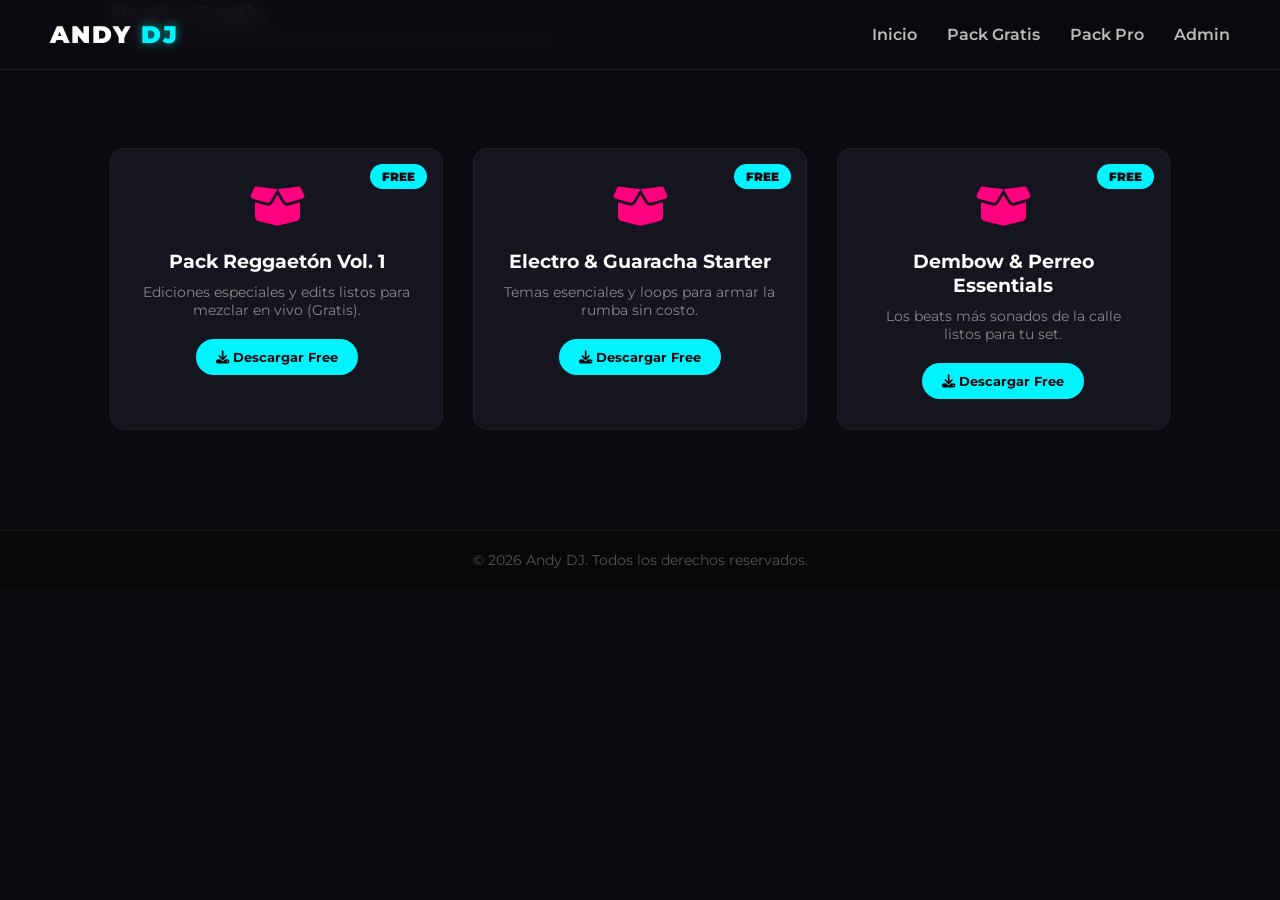
==== packgratis.html @ a5ae2eb8 "Create packgratis.html" ====
<!DOCTYPE html>
<html lang="es">
<head>
    <meta charset="UTF-8">
    <meta name="viewport" content="width=device-width, initial-scale=1.0">
    <title>Andy DJ | Packs Gratis</title>
    <link rel="stylesheet" href="style.css">
    <link href="https://fonts.googleapis.com/css2?family=Montserrat:wght@400;700;900&display=swap" rel="stylesheet">
    <link rel="stylesheet" href="https://cdnjs.cloudflare.com/ajax/libs/font-awesome/6.4.0/css/all.min.css">
</head>
<body>

    <header>
        <div class="logo">ANDY <span>DJ</span></div>
        <nav class="nav-links">
            <a href="index.html">Inicio</a>
            <a href="packgratis.html" class="active">Pack Gratis</a>
            <a href="packpro.html">Pack Pro</a>
            <a href="admin.html">Admin</a>
        </nav>
        <div class="menu-toggle" id="mobile-menu">
            <i class="fas fa-bars"></i>
        </div>
    </header>

    <section class="page-header">
        <div class="container">
            <h2>Packs <span>Gratis</span></h2>
            <p>Descarga libremente material esencial para tus mezclas.</p>
        </div>
    </section>

    <section class="music">
        <div class="container">
            <div class="mix-grid">
                <div class="mix-card">
                    <div class="badge free">FREE</div>
                    <div class="mix-icon"><i class="fas fa-box-open"></i></div>
                    <h3>Pack Reggaetón Vol. 1</h3>
                    <p>Ediciones especiales y edits listos para mezclar en vivo (Gratis).</p>
                    <button class="play-btn" onclick="playAlert('Pack Reggaetón Vol. 1 (Free)')"><i class="fas fa-download"></i> Descargar Free</button>
                </div>

                <div class="mix-card">
                    <div class="badge free">FREE</div>
                    <div class="mix-icon"><i class="fas fa-box-open"></i></div>
                    <h3>Electro & Guaracha Starter</h3>
                    <p>Temas esenciales y loops para armar la rumba sin costo.</p>
                    <button class="play-btn" onclick="playAlert('Electro & Guaracha Starter (Free)')"><i class="fas fa-download"></i> Descargar Free</button>
                </div>

                <div class="mix-card">
                    <div class="badge free">FREE</div>
                    <div class="mix-icon"><i class="fas fa-box-open"></i></div>
                    <h3>Dembow & Perreo Essentials</h3>
                    <p>Los beats más sonados de la calle listos para tu set.</p>
                    <button class="play-btn" onclick="playAlert('Dembow & Perreo Essentials (Free)')"><i class="fas fa-download"></i> Descargar Free</button>
                </div>
            </div>
        </div>
    </section>

    <footer>
        <p>&copy; 2026 Andy DJ. Todos los derechos reservados.</p>
    </footer>

    <script src="script.js"></script>
</body>
</html>
---- style.css ----
/* ESTILOS GENERALES */
* {
    margin: 0;
    padding: 0;
    box-sizing: border-box;
    font-family: 'Montserrat', sans-serif;
    scroll-behavior: smooth;
}

body {
    background-color: #0b0b0f;
    color: #ffffff;
}

.container {
    max-width: 1100px;
    margin: 0 auto;
    padding: 0 20px;
}

/* HEADER Y NAVEGACIÓN */
header {
    position: fixed;
    top: 0;
    left: 0;
    width: 100%;
    display: flex;
    justify-content: space-between;
    align-items: center;
    padding: 20px 50px;
    background: rgba(11, 11, 15, 0.9);
    backdrop-filter: blur(10px);
    z-index: 1000;
    border-bottom: 1px solid rgba(255, 255, 255, 0.1);
}

.logo {
    font-size: 24px;
    font-weight: 900;
    letter-spacing: 2px;
}

.logo span {
    color: #00f3ff;
    text-shadow: 0 0 10px rgba(0, 243, 255, 0.6);
}

.nav-links {
    display: flex;
    gap: 30px;
}

.nav-links a {
    text-decoration: none;
    color: #bbb;
    font-weight: 600;
    transition: 0.3s;
}

.nav-links a:hover {
    color: #00f3ff;
    text-shadow: 0 0 8px rgba(0, 243, 255, 0.8);
}

.menu-toggle {
    display: none;
    font-size: 24px;
    cursor: pointer;
}

/* SECCIÓN INICIO (HERO) */
.hero {
    height: 100vh;
    display: flex;
    flex-direction: column;
    justify-content: center;
    align-items: center;
    text-align: center;
    background: radial-gradient(circle at center, #1a103c 0%, #0b0b0f 70%);
    padding: 0 20px;
    position: relative;
}

.hero-content h1 {
    font-size: 4rem;
    font-weight: 900;
    letter-spacing: 3px;
    margin-bottom: 15px;
}

.hero-content h1 span {
    color: #ff007f;
    text-shadow: 0 0 20px rgba(255, 0, 127, 0.8);
}

.hero-content p {
    font-size: 1.2rem;
    color: #ccc;
    margin-bottom: 30px;
}

.btn-neon {
    display: inline-block;
    padding: 12px 35px;
    background: transparent;
    color: #00f3ff;
    border: 2px solid #00f3ff;
    border-radius: 30px;
    font-weight: 700;
    text-decoration: none;
    text-transform: uppercase;
    box-shadow: 0 0 15px rgba(0, 243, 255, 0.4);
    transition: 0.3s;
}

.btn-neon:hover {
    background: #00f3ff;
    color: #0b0b0f;
    box-shadow: 0 0 25px #00f3ff;
}

/* SECCIÓN SOBRE MÍ */
.about {
    padding: 100px 0;
    background: #111118;
}

.about h2, .music h2, .contact h2 {
    text-align: center;
    font-size: 2.5rem;
    margin-bottom: 50px;
}

.about h2 span, .music h2 span, .contact h2 span {
    color: #00f3ff;
}

.about-grid {
    display: grid;
    grid-template-columns: 1fr 1fr;
    gap: 50px;
    align-items: center;
}

.about-img {
    display: flex;
    justify-content: center;
}

.img-frame {
    width: 250px;
    height: 250px;
    background: linear-gradient(135deg, #ff007f, #00f3ff);
    border-radius: 50%;
    display: flex;
    justify-content: center;
    align-items: center;
    box-shadow: 0 0 30px rgba(0, 243, 255, 0.3);
}

.img-frame i {
    font-size: 100px;
    color: #0b0b0f;
}

.about-text h3 {
    font-size: 1.8rem;
    margin-bottom: 20px;
    color: #ff007f;
}

.about-text p {
    color: #aaa;
    line-height: 1.6;
    margin-bottom: 30px;
}

.stats {
    display: flex;
    gap: 30px;
}

.stat-box h4 {
    font-size: 2rem;
    color: #00f3ff;
}

.stat-box p {
    margin: 0;
    font-size: 0.9rem;
}

/* SECCIÓN PACKS FREE Y PRO */
.music {
    padding: 100px 0;
}

.music .subtitle {
    text-align: center;
    color: #888;
    margin-bottom: 50px;
}

.mix-grid {
    display: grid;
    grid-template-columns: repeat(auto-fit, minmax(300px, 1fr));
    gap: 30px;
}

.mix-card {
    background: #15151f;
    border: 1px solid rgba(255, 255, 255, 0.05);
    padding: 30px;
    border-radius: 15px;
    text-align: center;
    position: relative;
    transition: 0.3s;
}

.mix-card.featured {
    border-color: #ff007f;
    box-shadow: 0 0 20px rgba(255, 0, 127, 0.2);
}

.mix-card:hover {
    transform: translateY(-8px);
    border-color: #00f3ff;
    box-shadow: 0 5px 20px rgba(0, 243, 255, 0.2);
}

.badge {
    position: absolute;
    top: 15px;
    right: 15px;
    padding: 5px 12px;
    font-size: 0.75rem;
    font-weight: 900;
    border-radius: 20px;
}

.badge.free {
    background: #00f3ff;
    color: #0b0b0f;
}

.badge.pro {
    background: #ff007f;
    color: #fff;
    box-shadow: 0 0 10px #ff007f;
}

.mix-icon {
    font-size: 45px;
    color: #ff007f;
    margin-bottom: 15px;
}

.mix-card h3 {
    margin-bottom: 10px;
    font-size: 1.2rem;
}

.mix-card p {
    color: #888;
    font-size: 0.9rem;
    margin-bottom: 20px;
}

.play-btn {
    background: #00f3ff;
    color: #0b0b0f;
    border: none;
    padding: 10px 20px;
    border-radius: 20px;
    font-weight: bold;
    cursor: pointer;
    transition: 0.3s;
}

.play-btn:hover {
    background: #fff;
    box-shadow: 0 0 10px #00f3ff;
}

.pro-btn {
    background: #ff007f;
    color: #fff;
}

.pro-btn:hover {
    background: #00f3ff;
    color: #0b0b0f;
    box-shadow: 0 0 15px #00f3ff;
}

/* SECCIÓN CONTACTO */
.contact {
    padding: 100px 0;
    background: #111118;
    text-align: center;
}

.contact p {
    color: #888;
    margin-bottom: 40px;
}

.contact-box {
    display: flex;
    justify-content: center;
    gap: 20px;
    flex-wrap: wrap;
}

.social-btn {
    display: flex;
    align-items: center;
    gap: 10px;
    padding: 12px 25px;
    border-radius: 30px;
    text-decoration: none;
    font-weight: bold;
    color: #fff;
    transition: 0.3s;
}

.social-btn.whatsapp { background: #25d366; }
.social-btn.instagram { background: linear-gradient(45deg, #f09433, #e6683c, #dc2743, #cc2366, #bc1888); }
.social-btn.tiktok { background: #000; border: 1px solid #fff; }

.social-btn:hover {
    opacity: 0.9;
    transform: scale(1.05);
}

/* FOOTER */
footer {
    text-align: center;
    padding: 20px;
    background: #07070a;
    color: #555;
    font-size: 0.9rem;
    border-top: 1px solid rgba(255, 255, 255, 0.05);
}

/* RESPONSIVE DESIGN */
@media (max-width: 768px) {
    .nav-links {
        display: none;
    }
    .menu-toggle {
        display: block;
    }
    .hero-content h1 {
        font-size: 2.8rem;
    }
    .about-grid {
        grid-template-columns: 1fr;
    }
}
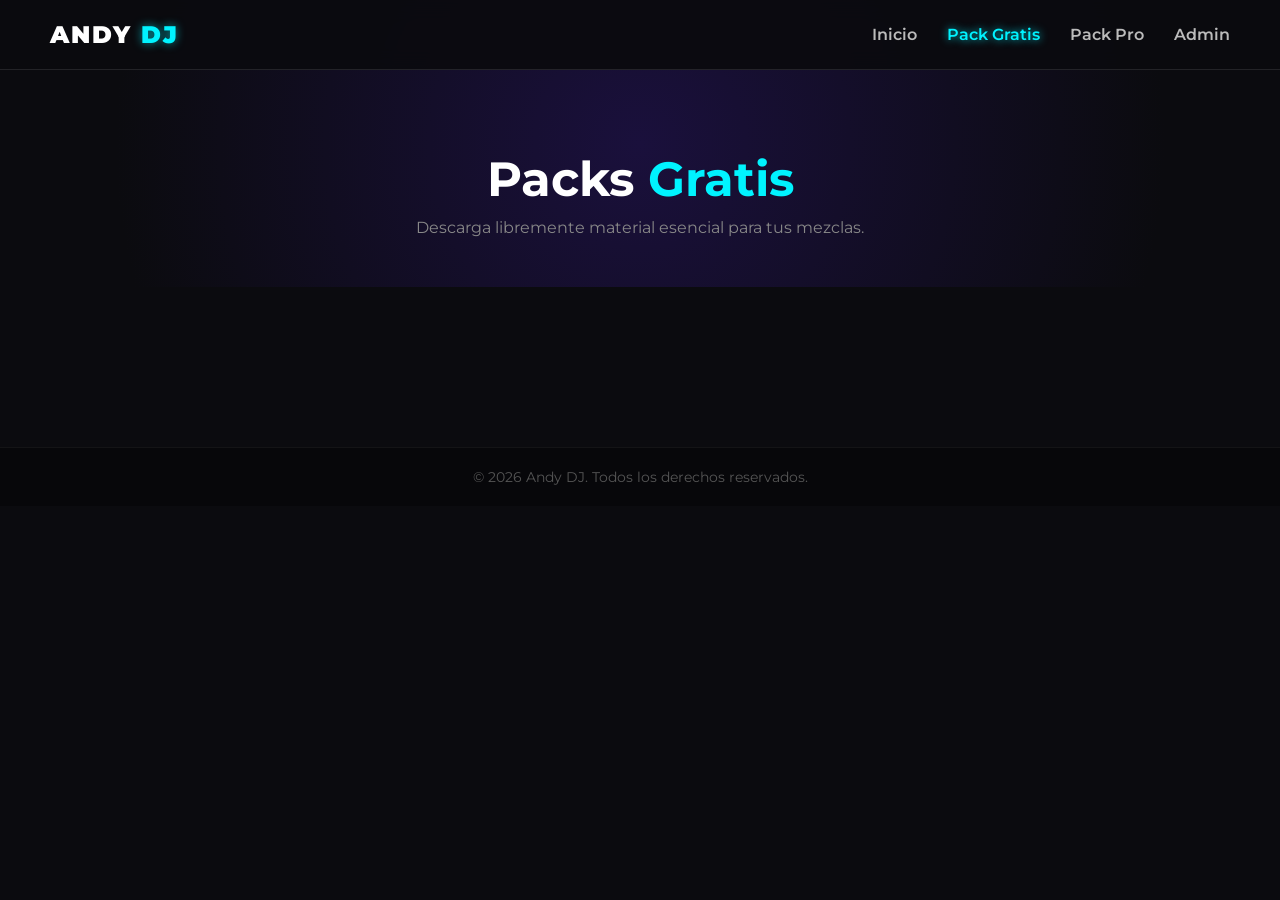
==== commit 79a52d4d: "Update packgratis.html" ====
--- a/packgratis.html
+++ b/packgratis.html
@@ -32,30 +32,9 @@
 
     <section class="music">
         <div class="container">
-            <div class="mix-grid">
-                <div class="mix-card">
-                    <div class="badge free">FREE</div>
-                    <div class="mix-icon"><i class="fas fa-box-open"></i></div>
-                    <h3>Pack Reggaetón Vol. 1</h3>
-                    <p>Ediciones especiales y edits listos para mezclar en vivo (Gratis).</p>
-                    <button class="play-btn" onclick="playAlert('Pack Reggaetón Vol. 1 (Free)')"><i class="fas fa-download"></i> Descargar Free</button>
-                </div>
-
-                <div class="mix-card">
-                    <div class="badge free">FREE</div>
-                    <div class="mix-icon"><i class="fas fa-box-open"></i></div>
-                    <h3>Electro & Guaracha Starter</h3>
-                    <p>Temas esenciales y loops para armar la rumba sin costo.</p>
-                    <button class="play-btn" onclick="playAlert('Electro & Guaracha Starter (Free)')"><i class="fas fa-download"></i> Descargar Free</button>
-                </div>
-
-                <div class="mix-card">
-                    <div class="badge free">FREE</div>
-                    <div class="mix-icon"><i class="fas fa-box-open"></i></div>
-                    <h3>Dembow & Perreo Essentials</h3>
-                    <p>Los beats más sonados de la calle listos para tu set.</p>
-                    <button class="play-btn" onclick="playAlert('Dembow & Perreo Essentials (Free)')"><i class="fas fa-download"></i> Descargar Free</button>
-                </div>
+            <!-- Contenedor vacío listo para agregar contenido -->
+            <div class="mix-grid" id="free-container">
+                <!-- Aquí aparecerán los packs vacíos hasta que agregues o cargues algo -->
             </div>
         </div>
     </section>
--- a/style.css
+++ b/style.css
@@ -28,7 +28,7 @@
     justify-content: space-between;
     align-items: center;
     padding: 20px 50px;
-    background: rgba(11, 11, 15, 0.9);
+    background: rgba(11, 11, 15, 0.95);
     backdrop-filter: blur(10px);
     z-index: 1000;
     border-bottom: 1px solid rgba(255, 255, 255, 0.1);
@@ -57,7 +57,7 @@
     transition: 0.3s;
 }
 
-.nav-links a:hover {
+.nav-links a:hover, .nav-links a.active {
     color: #00f3ff;
     text-shadow: 0 0 8px rgba(0, 243, 255, 0.8);
 }
@@ -68,7 +68,7 @@
     cursor: pointer;
 }
 
-/* SECCIÓN INICIO (HERO) */
+/* HERO SECTION */
 .hero {
     height: 100vh;
     display: flex;
@@ -78,7 +78,6 @@
     text-align: center;
     background: radial-gradient(circle at center, #1a103c 0%, #0b0b0f 70%);
     padding: 0 20px;
-    position: relative;
 }
 
 .hero-content h1 {
@@ -99,9 +98,16 @@
     margin-bottom: 30px;
 }
 
+.hero-btns {
+    display: flex;
+    gap: 15px;
+    justify-content: center;
+    flex-wrap: wrap;
+}
+
 .btn-neon {
     display: inline-block;
-    padding: 12px 35px;
+    padding: 12px 30px;
     background: transparent;
     color: #00f3ff;
     border: 2px solid #00f3ff;
@@ -111,6 +117,7 @@
     text-transform: uppercase;
     box-shadow: 0 0 15px rgba(0, 243, 255, 0.4);
     transition: 0.3s;
+    cursor: pointer;
 }
 
 .btn-neon:hover {
@@ -119,19 +126,51 @@
     box-shadow: 0 0 25px #00f3ff;
 }
 
+.pro-glow {
+    color: #ff007f;
+    border-color: #ff007f;
+    box-shadow: 0 0 15px rgba(255, 0, 127, 0.4);
+}
+
+.pro-glow:hover {
+    background: #ff007f;
+    color: #fff;
+    box-shadow: 0 0 25px #ff007f;
+}
+
+/* PAGE HEADER */
+.page-header {
+    padding: 150px 0 50px 0;
+    text-align: center;
+    background: radial-gradient(circle at center, #1a103c 0%, #0b0b0f 80%);
+}
+
+.page-header h2 {
+    font-size: 3rem;
+    margin-bottom: 10px;
+}
+
+.page-header h2 span {
+    color: #00f3ff;
+}
+
+.page-header p {
+    color: #888;
+}
+
 /* SECCIÓN SOBRE MÍ */
 .about {
     padding: 100px 0;
     background: #111118;
 }
 
-.about h2, .music h2, .contact h2 {
+.about h2, .music h2, .contact h2, .admin-section h2 {
     text-align: center;
     font-size: 2.5rem;
-    margin-bottom: 50px;
-}
-
-.about h2 span, .music h2 span, .contact h2 span {
+    margin-bottom: 15px;
+}
+
+.about h2 span, .music h2 span, .contact h2 span, .admin-section h2 span {
     color: #00f3ff;
 }
 
@@ -190,15 +229,9 @@
     font-size: 0.9rem;
 }
 
-/* SECCIÓN PACKS FREE Y PRO */
+/* SECCIÓN MÚSICA / PACKS */
 .music {
-    padding: 100px 0;
-}
-
-.music .subtitle {
-    text-align: center;
-    color: #888;
-    margin-bottom: 50px;
+    padding: 80px 0;
 }
 
 .mix-grid {
@@ -293,7 +326,62 @@
     box-shadow: 0 0 15px #00f3ff;
 }
 
-/* SECCIÓN CONTACTO */
+/* ADMIN SECTION */
+.admin-section {
+    padding: 140px 0 80px 0;
+    background: #0b0b0f;
+}
+
+.admin-section .subtitle {
+    text-align: center;
+    color: #888;
+    margin-bottom: 40px;
+}
+
+.admin-form-box {
+    max-width: 600px;
+    margin: 0 auto;
+    background: #15151f;
+    padding: 40px;
+    border-radius: 15px;
+    border: 1px solid rgba(255, 255, 255, 0.05);
+    box-shadow: 0 0 20px rgba(0, 243, 255, 0.1);
+}
+
+.form-group {
+    margin-bottom: 20px;
+}
+
+.form-group label {
+    display: block;
+    margin-bottom: 8px;
+    font-weight: bold;
+    color: #00f3ff;
+    font-size: 0.9rem;
+}
+
+.form-group input, .form-group textarea, .form-group select {
+    width: 100%;
+    padding: 12px;
+    background: #0b0b0f;
+    border: 1px solid rgba(255, 255, 255, 0.1);
+    border-radius: 8px;
+    color: #fff;
+    font-size: 1rem;
+}
+
+.form-group input:focus, .form-group textarea:focus, .form-group select:focus {
+    outline: none;
+    border-color: #00f3ff;
+    box-shadow: 0 0 8px rgba(0, 243, 255, 0.4);
+}
+
+.full-width {
+    width: 100%;
+    margin-top: 10px;
+}
+
+/* CONTACTO */
 .contact {
     padding: 100px 0;
     background: #111118;
@@ -343,7 +431,7 @@
     border-top: 1px solid rgba(255, 255, 255, 0.05);
 }
 
-/* RESPONSIVE DESIGN */
+/* RESPONSIVE */
 @media (max-width: 768px) {
     .nav-links {
         display: none;
